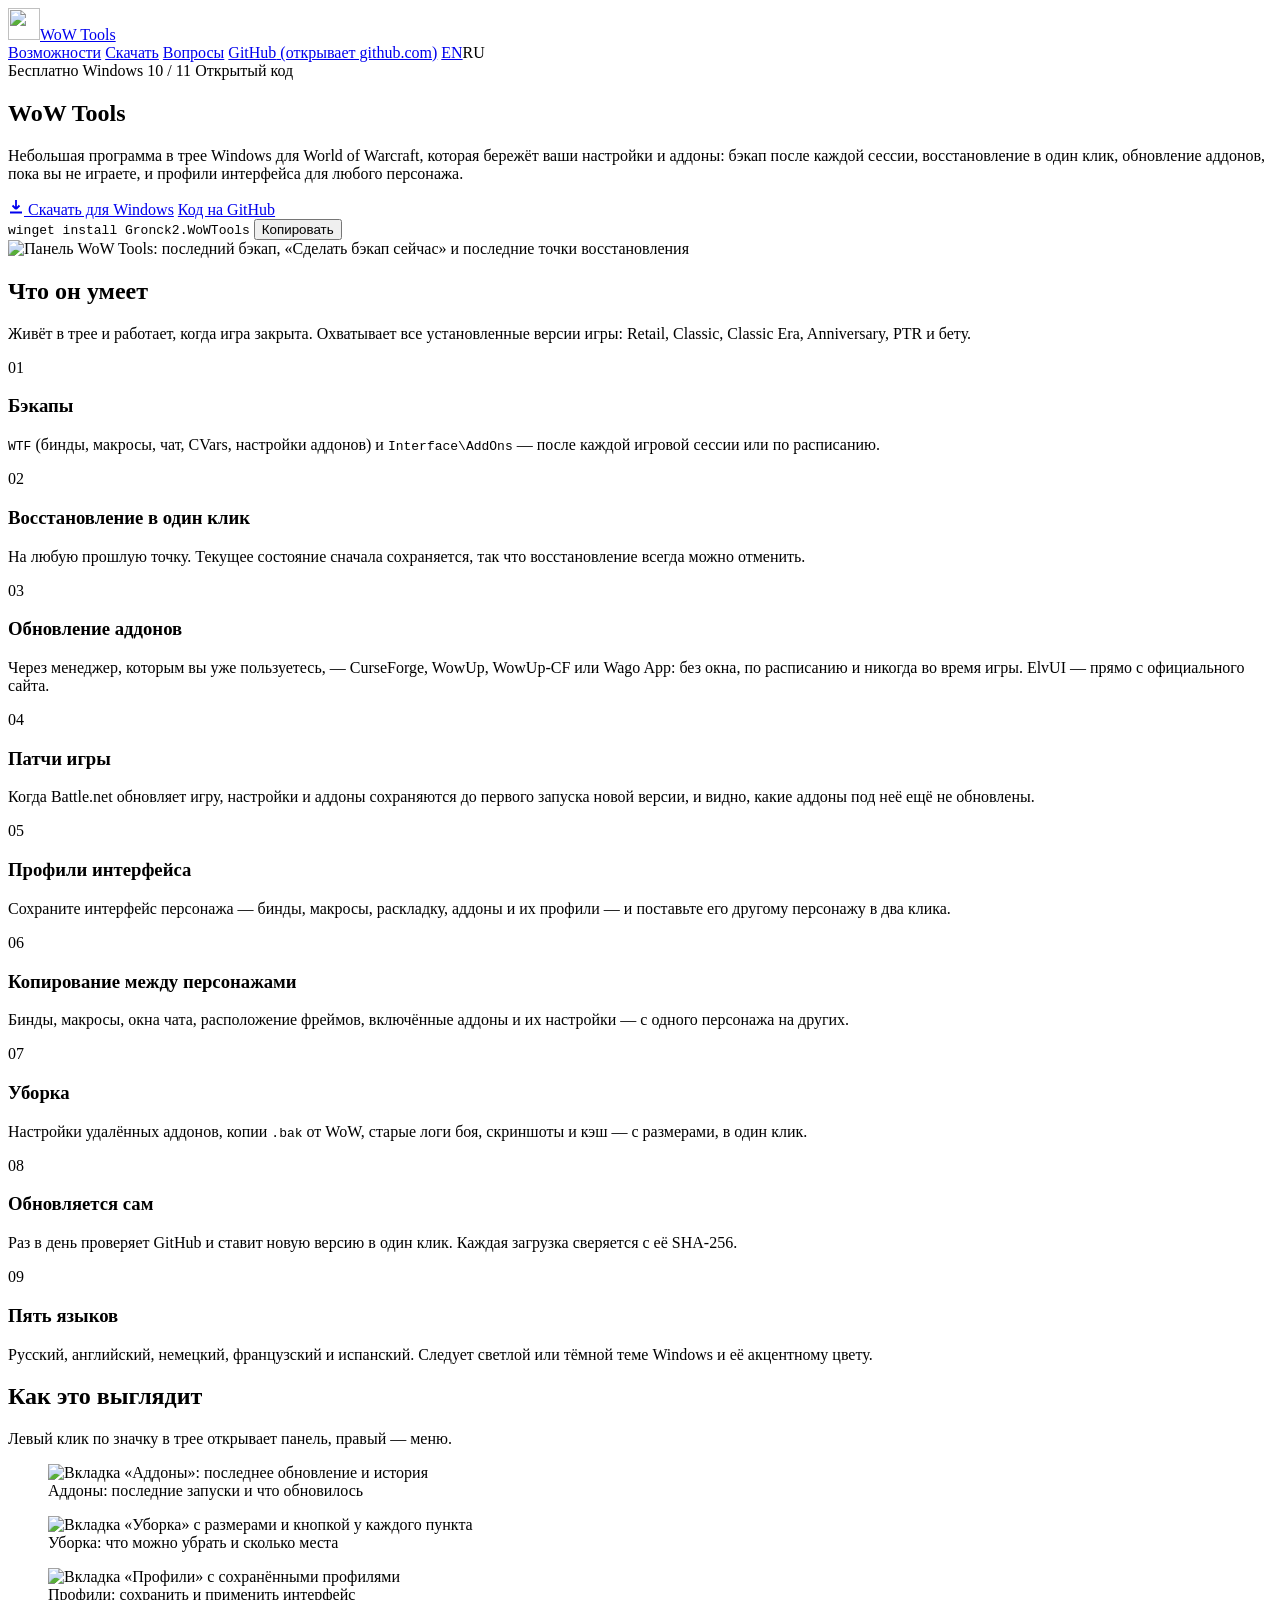
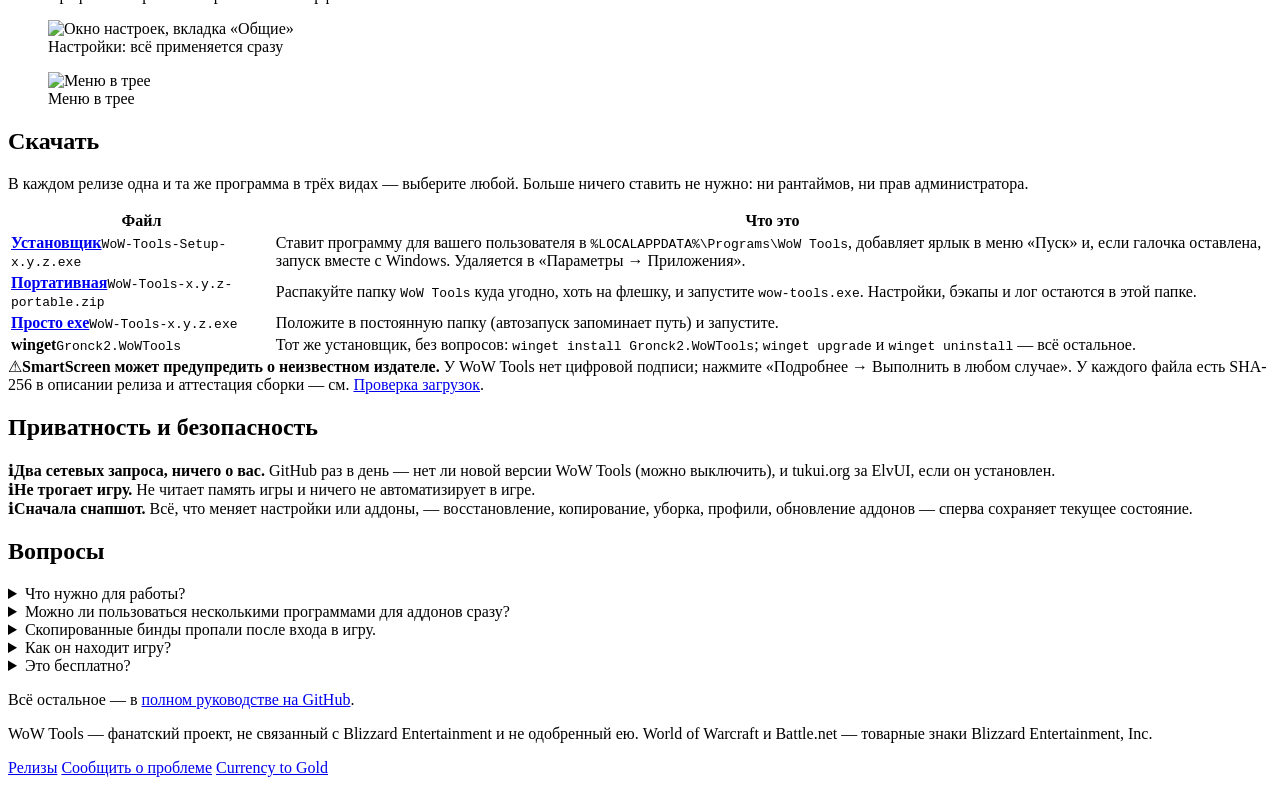
==== site/ru/index.html @ e1394217 "Landing page at wow-tool.gronck.com (GitHub Pages) Static site/ in English and Russian with the desi" ====
<!doctype html>
<html lang="ru">
<head>
<meta charset="utf-8">
<meta name="viewport" content="width=device-width, initial-scale=1">
<title>WoW Tools — бэкапы, обновление аддонов и профили интерфейса для World of Warcraft</title>
<meta name="description" content="Бесплатная программа в трее Windows для World of Warcraft: бэкапы WTF и AddOns, восстановление в один клик, обновление аддонов через CurseForge, WowUp или Wago, уборка и профили интерфейса.">
<link rel="canonical" href="https://wow-tool.gronck.com/ru/">
<link rel="alternate" hreflang="en" href="https://wow-tool.gronck.com/">
<link rel="alternate" hreflang="ru" href="https://wow-tool.gronck.com/ru/">
<link rel="alternate" hreflang="x-default" href="https://wow-tool.gronck.com/">
<meta property="og:type" content="website">
<meta property="og:title" content="WoW Tools">
<meta property="og:description" content="Бэкапы, обновление аддонов, уборка и профили интерфейса для World of Warcraft — небольшая программа в трее Windows.">
<meta property="og:url" content="https://wow-tool.gronck.com/ru/">
<meta property="og:image" content="https://wow-tool.gronck.com/img/panel-ru.png">
<meta name="theme-color" content="#170e09">
<link rel="icon" href="/favicon.ico">
<link rel="preload" href="/fonts/OpenSans-var.woff2" as="font" type="font/woff2" crossorigin>
<link rel="stylesheet" href="/style.css">
<script src="/site.js" defer></script>
</head>
<body>
<div class="frame">

<header class="topbar">
<a class="brand" href="/ru/"><img src="/favicon.ico" alt="" width="32" height="32">WoW Tools</a>
<nav class="topnav" aria-label="Главное">
<a class="hide-narrow" href="#features">Возможности</a>
<a class="hide-narrow" href="#download">Скачать</a>
<a class="hide-narrow" href="#faq">Вопросы</a>
<a href="https://github.com/Gronck2/wow-tools/blob/main/README.ru.md">GitHub<span class="visually-hidden"> (открывает github.com)</span></a>
<span class="lang" aria-label="Язык"><a href="/" hreflang="en" lang="en">EN</a><span aria-current="true">RU</span></span>
</nav>
</header>

<main class="sheet">

<section class="hero" aria-labelledby="title">
<div class="hero-text">
<div class="tags">
<span class="tag">Бесплатно</span>
<span class="pill">Windows 10 / 11</span>
<span class="pill">Открытый код</span>
</div>
<h1 id="title">WoW Tools</h1>
<p class="lede">Небольшая программа в трее Windows для World of Warcraft, которая бережёт ваши настройки и аддоны: бэкап после каждой сессии, восстановление в один клик, обновление аддонов, пока вы не играете, и профили интерфейса для любого персонажа.</p>
<div class="actions">
<a class="btn btn-primary" data-asset="setup" href="https://github.com/Gronck2/wow-tools/releases/latest">
<svg width="16" height="16" viewBox="0 0 16 16" aria-hidden="true"><path d="M8 1v9m0 0L4.5 6.5M8 10l3.5-3.5M2 13.5h12" fill="none" stroke="currentColor" stroke-width="1.8"/></svg>
Скачать для Windows</a>
<a class="btn btn-secondary" href="https://github.com/Gronck2/wow-tools">Код на GitHub</a>
</div>
<p class="release-note" data-release="Версия {version}" hidden></p>
<div class="cmd">
<code>winget install Gronck2.WoWTools</code>
<button type="button" data-done="Скопировано">Копировать</button>
</div>
</div>
<div class="shot"><img src="/img/panel-ru.png" width="540" height="907" alt="Панель WoW Tools: последний бэкап, «Сделать бэкап сейчас» и последние точки восстановления"></div>
</section>

<section id="features" aria-labelledby="features-title">
<div class="section-head">
<h2 id="features-title">Что он умеет</h2>
<p class="lede">Живёт в трее и работает, когда игра закрыта. Охватывает все установленные версии игры: Retail, Classic, Classic Era, Anniversary, PTR и бету.</p>
</div>
<div class="features">
<div class="feature"><span class="n">01</span><div><h3>Бэкапы</h3><p><code>WTF</code> (бинды, макросы, чат, CVars, настройки аддонов) и <code>Interface\AddOns</code> — после каждой игровой сессии или по расписанию.</p></div></div>
<div class="feature"><span class="n">02</span><div><h3>Восстановление в один клик</h3><p>На любую прошлую точку. Текущее состояние сначала сохраняется, так что восстановление всегда можно отменить.</p></div></div>
<div class="feature"><span class="n">03</span><div><h3>Обновление аддонов</h3><p>Через менеджер, которым вы уже пользуетесь, — CurseForge, WowUp, WowUp-CF или Wago App: без окна, по расписанию и никогда во время игры. ElvUI — прямо с официального сайта.</p></div></div>
<div class="feature"><span class="n">04</span><div><h3>Патчи игры</h3><p>Когда Battle.net обновляет игру, настройки и аддоны сохраняются до первого запуска новой версии, и видно, какие аддоны под неё ещё не обновлены.</p></div></div>
<div class="feature"><span class="n">05</span><div><h3>Профили интерфейса</h3><p>Сохраните интерфейс персонажа — бинды, макросы, раскладку, аддоны и их профили — и поставьте его другому персонажу в два клика.</p></div></div>
<div class="feature"><span class="n">06</span><div><h3>Копирование между персонажами</h3><p>Бинды, макросы, окна чата, расположение фреймов, включённые аддоны и их настройки — с одного персонажа на других.</p></div></div>
<div class="feature"><span class="n">07</span><div><h3>Уборка</h3><p>Настройки удалённых аддонов, копии <code>.bak</code> от WoW, старые логи боя, скриншоты и кэш — с размерами, в один клик.</p></div></div>
<div class="feature"><span class="n">08</span><div><h3>Обновляется сам</h3><p>Раз в день проверяет GitHub и ставит новую версию в один клик. Каждая загрузка сверяется с её SHA-256.</p></div></div>
<div class="feature"><span class="n">09</span><div><h3>Пять языков</h3><p>Русский, английский, немецкий, французский и испанский. Следует светлой или тёмной теме Windows и её акцентному цвету.</p></div></div>
</div>
</section>

<section aria-labelledby="shots-title">
<div class="section-head">
<h2 id="shots-title">Как это выглядит</h2>
<p class="muted">Левый клик по значку в трее открывает панель, правый — меню.</p>
</div>
<div class="gallery">
<figure><div class="shot panel"><img src="/img/addons-ru.png" width="540" height="907" alt="Вкладка «Аддоны»: последнее обновление и история" loading="lazy"></div><figcaption>Аддоны: последние запуски и что обновилось</figcaption></figure>
<figure><div class="shot panel"><img src="/img/cleanup-ru.png" width="540" height="907" alt="Вкладка «Уборка» с размерами и кнопкой у каждого пункта" loading="lazy"></div><figcaption>Уборка: что можно убрать и сколько места</figcaption></figure>
<figure><div class="shot panel"><img src="/img/profiles-ru.png" width="540" height="907" alt="Вкладка «Профили» с сохранёнными профилями" loading="lazy"></div><figcaption>Профили: сохранить и применить интерфейс</figcaption></figure>
<figure><div class="shot wide"><img src="/img/settings-ru.png" width="840" height="1290" alt="Окно настроек, вкладка «Общие»" loading="lazy"></div><figcaption>Настройки: всё применяется сразу</figcaption></figure>
<figure><div class="shot panel"><img src="/img/menu-ru.png" width="420" height="513" alt="Меню в трее" loading="lazy"></div><figcaption>Меню в трее</figcaption></figure>
</div>
</section>

<section id="download" aria-labelledby="download-title">
<div class="section-head">
<h2 id="download-title">Скачать</h2>
<p class="lede">В каждом релизе одна и та же программа в трёх видах — выберите любой. Больше ничего ставить не нужно: ни рантаймов, ни прав администратора.</p>
</div>
<div class="table-wrap">
<table>
<thead><tr><th scope="col">Файл</th><th scope="col">Что это</th></tr></thead>
<tbody>
<tr><td><a data-asset="setup" href="https://github.com/Gronck2/wow-tools/releases/latest"><strong>Установщик</strong></a><code>WoW-Tools-Setup-x.y.z.exe</code></td><td>Ставит программу для вашего пользователя в <code>%LOCALAPPDATA%\Programs\WoW Tools</code>, добавляет ярлык в меню «Пуск» и, если галочка оставлена, запуск вместе с Windows. Удаляется в «Параметры → Приложения».</td></tr>
<tr><td><a data-asset="portable" href="https://github.com/Gronck2/wow-tools/releases/latest"><strong>Портативная</strong></a><code>WoW-Tools-x.y.z-portable.zip</code></td><td>Распакуйте папку <code>WoW Tools</code> куда угодно, хоть на флешку, и запустите <code>wow-tools.exe</code>. Настройки, бэкапы и лог остаются в этой папке.</td></tr>
<tr><td><a data-asset="exe" href="https://github.com/Gronck2/wow-tools/releases/latest"><strong>Просто exe</strong></a><code>WoW-Tools-x.y.z.exe</code></td><td>Положите в постоянную папку (автозапуск запоминает путь) и запустите.</td></tr>
<tr><td><strong>winget</strong><code>Gronck2.WoWTools</code></td><td>Тот же установщик, без вопросов: <code>winget install Gronck2.WoWTools</code>; <code>winget upgrade</code> и <code>winget uninstall</code> — всё остальное.</td></tr>
</tbody>
</table>
</div>
<div class="notice warn"><span class="icon" aria-hidden="true">⚠</span><span><strong>SmartScreen может предупредить о неизвестном издателе.</strong> У WoW Tools нет цифровой подписи; нажмите «Подробнее → Выполнить в любом случае». У каждого файла есть SHA-256 в описании релиза и аттестация сборки — см. <a href="https://github.com/Gronck2/wow-tools/blob/main/README.ru.md#проверка-загрузок">Проверка загрузок</a>.</span></div>
</section>

<section class="cols" aria-label="Приватность и вопросы">
<div class="section-head" style="gap: var(--sp-4)">
<h2 id="privacy">Приватность и безопасность</h2>
<div class="notices">
<div class="notice"><span class="icon" aria-hidden="true">ℹ</span><span><strong>Два сетевых запроса, ничего о вас.</strong> GitHub раз в день — нет ли новой версии WoW Tools (можно выключить), и tukui.org за ElvUI, если он установлен.</span></div>
<div class="notice"><span class="icon" aria-hidden="true">ℹ</span><span><strong>Не трогает игру.</strong> Не читает память игры и ничего не автоматизирует в игре.</span></div>
<div class="notice"><span class="icon" aria-hidden="true">ℹ</span><span><strong>Сначала снапшот.</strong> Всё, что меняет настройки или аддоны, — восстановление, копирование, уборка, профили, обновление аддонов — сперва сохраняет текущее состояние.</span></div>
</div>
</div>
<div class="section-head" style="gap: var(--sp-4)">
<h2 id="faq">Вопросы</h2>
<div>
<details><summary>Что нужно для работы?</summary><p>Windows 10 или 11, 64-бит, и World of Warcraft, установленный через Battle.net. Для обновления аддонов — одна из программ CurseForge, WowUp, WowUp-CF или Wago App, настроенная. Бэкапы, восстановление и копирование работают и без них.</p></details>
<details><summary>Можно ли пользоваться несколькими программами для аддонов сразу?</summary><p>Нет, и это намеренно: два менеджера над одной папкой AddOns ломают друг другу аддоны. WoW Tools работает с тем, который вы выберете.</p></details>
<details><summary>Скопированные бинды пропали после входа в игру.</summary><p>Бинды и макросы могут синхронизироваться с сервером и перезаписывать скопированные файлы. Как это выключить — в <a href="https://github.com/Gronck2/wow-tools/blob/main/README.ru.md#копирование-настроек-между-персонажами">README</a>.</p></details>
<details><summary>Как он находит игру?</summary><p>Реестр, список установок Battle.net, затем обычные пути. Версии игры в других папках тоже находятся; иначе папку можно указать в «Настройки → Общие».</p></details>
<details><summary>Это бесплатно?</summary><p>Да. Открытый код под MIT или Apache-2.0, без рекламы и без аккаунтов.</p></details>
</div>
<p class="muted">Всё остальное — в <a href="https://github.com/Gronck2/wow-tools/blob/main/README.ru.md">полном руководстве на GitHub</a>.</p>
</div>
</section>

</main>

<footer>
<p>WoW Tools — фанатский проект, не связанный с Blizzard Entertainment и не одобренный ею. World of Warcraft и Battle.net — товарные знаки Blizzard Entertainment, Inc.</p>
<nav aria-label="Подвал">
<a href="https://github.com/Gronck2/wow-tools/releases">Релизы</a>
<a href="https://github.com/Gronck2/wow-tools/issues">Сообщить о проблеме</a>
<a href="https://gold.gronck.com/">Currency to Gold</a>
</nav>
</footer>

</div>
</body>
</html>
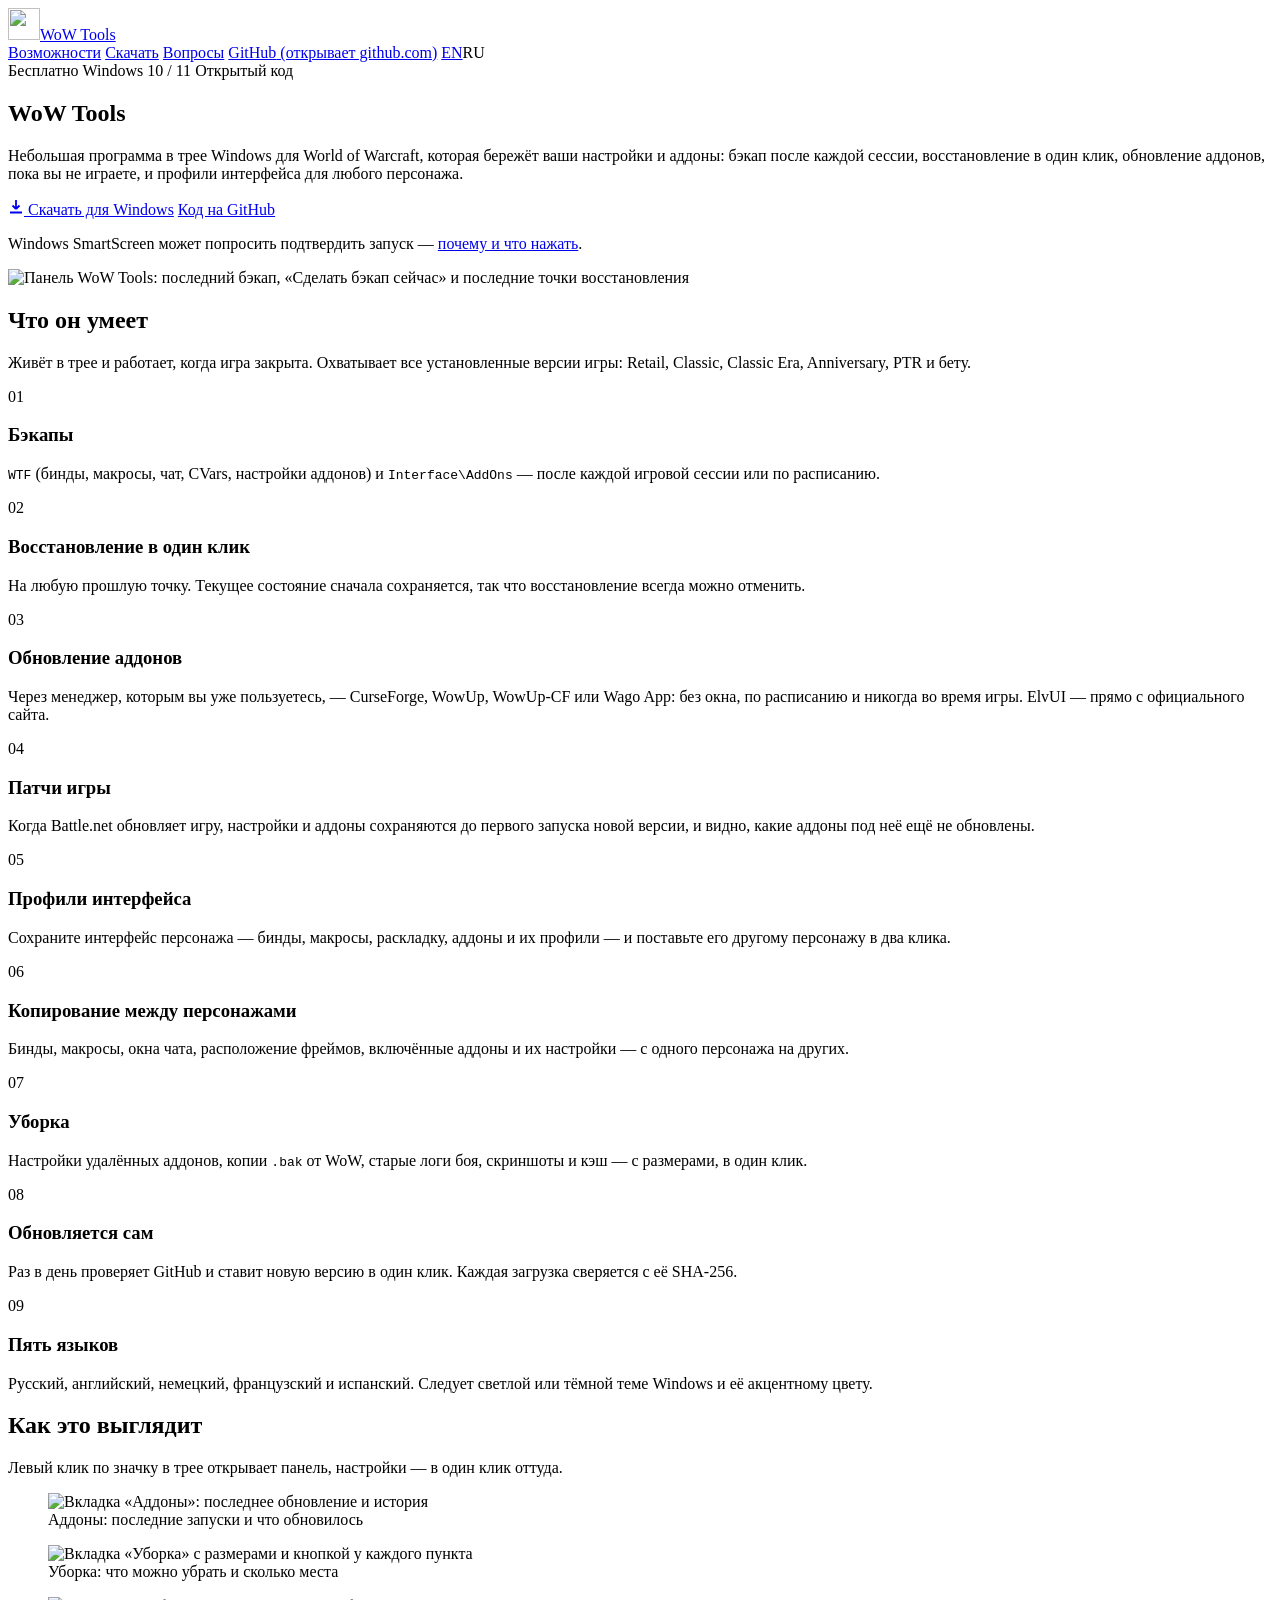
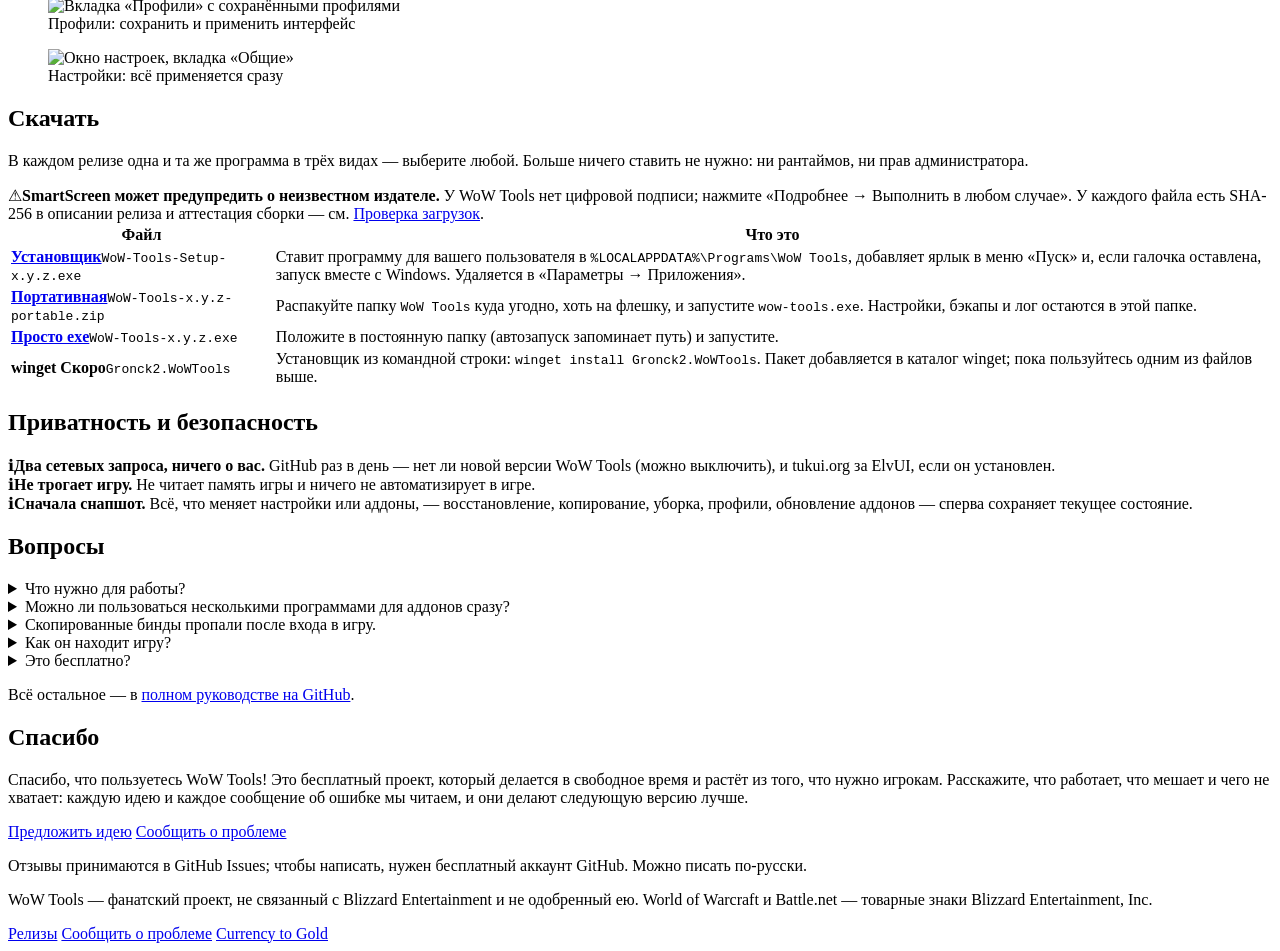
==== commit fcbbb5e3: "Site: SmartScreen note before the downloads, winget marked as coming soon, static screenshot grid, t" ====
--- a/site/ru/index.html
+++ b/site/ru/index.html
@@ -13,7 +13,7 @@
 <meta property="og:title" content="WoW Tools">
 <meta property="og:description" content="Бэкапы, обновление аддонов, уборка и профили интерфейса для World of Warcraft — небольшая программа в трее Windows.">
 <meta property="og:url" content="https://wow-tool.gronck.com/ru/">
-<meta property="og:image" content="https://wow-tool.gronck.com/img/panel-ru.png">
+<meta property="og:image" content="https://wow-tool.gronck.com/img/panel-ru-dark.png">
 <meta name="theme-color" content="#170e09">
 <link rel="icon" href="/favicon.ico">
 <link rel="preload" href="/fonts/OpenSans-var.woff2" as="font" type="font/woff2" crossorigin>
@@ -52,12 +52,9 @@
 <a class="btn btn-secondary" href="https://github.com/Gronck2/wow-tools">Код на GitHub</a>
 </div>
 <p class="release-note" data-release="Версия {version}" hidden></p>
-<div class="cmd">
-<code>winget install Gronck2.WoWTools</code>
-<button type="button" data-done="Скопировано">Копировать</button>
+<p class="release-note">Windows SmartScreen может попросить подтвердить запуск — <a href="#download">почему и что нажать</a>.</p>
 </div>
-</div>
-<div class="shot"><img src="/img/panel-ru.png" width="540" height="907" alt="Панель WoW Tools: последний бэкап, «Сделать бэкап сейчас» и последние точки восстановления"></div>
+<div class="shot"><img src="/img/panel-ru-dark.png" width="540" height="907" alt="Панель WoW Tools: последний бэкап, «Сделать бэкап сейчас» и последние точки восстановления"></div>
 </section>
 
 <section id="features" aria-labelledby="features-title">
@@ -81,14 +78,13 @@
 <section aria-labelledby="shots-title">
 <div class="section-head">
 <h2 id="shots-title">Как это выглядит</h2>
-<p class="muted">Левый клик по значку в трее открывает панель, правый — меню.</p>
+<p class="muted">Левый клик по значку в трее открывает панель, настройки — в один клик оттуда.</p>
 </div>
 <div class="gallery">
-<figure><div class="shot panel"><img src="/img/addons-ru.png" width="540" height="907" alt="Вкладка «Аддоны»: последнее обновление и история" loading="lazy"></div><figcaption>Аддоны: последние запуски и что обновилось</figcaption></figure>
-<figure><div class="shot panel"><img src="/img/cleanup-ru.png" width="540" height="907" alt="Вкладка «Уборка» с размерами и кнопкой у каждого пункта" loading="lazy"></div><figcaption>Уборка: что можно убрать и сколько места</figcaption></figure>
-<figure><div class="shot panel"><img src="/img/profiles-ru.png" width="540" height="907" alt="Вкладка «Профили» с сохранёнными профилями" loading="lazy"></div><figcaption>Профили: сохранить и применить интерфейс</figcaption></figure>
-<figure><div class="shot wide"><img src="/img/settings-ru.png" width="840" height="1290" alt="Окно настроек, вкладка «Общие»" loading="lazy"></div><figcaption>Настройки: всё применяется сразу</figcaption></figure>
-<figure><div class="shot panel"><img src="/img/menu-ru.png" width="420" height="513" alt="Меню в трее" loading="lazy"></div><figcaption>Меню в трее</figcaption></figure>
+<figure><div class="shot"><img src="/img/addons-ru-dark.png" width="540" height="907" alt="Вкладка «Аддоны»: последнее обновление и история" loading="lazy"></div><figcaption>Аддоны: последние запуски и что обновилось</figcaption></figure>
+<figure><div class="shot"><img src="/img/cleanup-ru-dark.png" width="540" height="907" alt="Вкладка «Уборка» с размерами и кнопкой у каждого пункта" loading="lazy"></div><figcaption>Уборка: что можно убрать и сколько места</figcaption></figure>
+<figure><div class="shot"><img src="/img/profiles-ru-dark.png" width="540" height="907" alt="Вкладка «Профили» с сохранёнными профилями" loading="lazy"></div><figcaption>Профили: сохранить и применить интерфейс</figcaption></figure>
+<figure><div class="shot"><img src="/img/settings-ru-dark.png" width="840" height="1290" alt="Окно настроек, вкладка «Общие»" loading="lazy"></div><figcaption>Настройки: всё применяется сразу</figcaption></figure>
 </div>
 </section>
 
@@ -97,6 +93,7 @@
 <h2 id="download-title">Скачать</h2>
 <p class="lede">В каждом релизе одна и та же программа в трёх видах — выберите любой. Больше ничего ставить не нужно: ни рантаймов, ни прав администратора.</p>
 </div>
+<div class="notice warn"><span class="icon" aria-hidden="true">⚠</span><span><strong>SmartScreen может предупредить о неизвестном издателе.</strong> У WoW Tools нет цифровой подписи; нажмите «Подробнее → Выполнить в любом случае». У каждого файла есть SHA-256 в описании релиза и аттестация сборки — см. <a href="https://github.com/Gronck2/wow-tools/blob/main/README.ru.md#проверка-загрузок">Проверка загрузок</a>.</span></div>
 <div class="table-wrap">
 <table>
 <thead><tr><th scope="col">Файл</th><th scope="col">Что это</th></tr></thead>
@@ -104,11 +101,10 @@
 <tr><td><a data-asset="setup" href="https://github.com/Gronck2/wow-tools/releases/latest"><strong>Установщик</strong></a><code>WoW-Tools-Setup-x.y.z.exe</code></td><td>Ставит программу для вашего пользователя в <code>%LOCALAPPDATA%\Programs\WoW Tools</code>, добавляет ярлык в меню «Пуск» и, если галочка оставлена, запуск вместе с Windows. Удаляется в «Параметры → Приложения».</td></tr>
 <tr><td><a data-asset="portable" href="https://github.com/Gronck2/wow-tools/releases/latest"><strong>Портативная</strong></a><code>WoW-Tools-x.y.z-portable.zip</code></td><td>Распакуйте папку <code>WoW Tools</code> куда угодно, хоть на флешку, и запустите <code>wow-tools.exe</code>. Настройки, бэкапы и лог остаются в этой папке.</td></tr>
 <tr><td><a data-asset="exe" href="https://github.com/Gronck2/wow-tools/releases/latest"><strong>Просто exe</strong></a><code>WoW-Tools-x.y.z.exe</code></td><td>Положите в постоянную папку (автозапуск запоминает путь) и запустите.</td></tr>
-<tr><td><strong>winget</strong><code>Gronck2.WoWTools</code></td><td>Тот же установщик, без вопросов: <code>winget install Gronck2.WoWTools</code>; <code>winget upgrade</code> и <code>winget uninstall</code> — всё остальное.</td></tr>
+<tr class="soon"><td><strong>winget <span class="pill">Скоро</span></strong><code>Gronck2.WoWTools</code></td><td>Установщик из командной строки: <code>winget install Gronck2.WoWTools</code>. Пакет добавляется в каталог winget; пока пользуйтесь одним из файлов выше.</td></tr>
 </tbody>
 </table>
 </div>
-<div class="notice warn"><span class="icon" aria-hidden="true">⚠</span><span><strong>SmartScreen может предупредить о неизвестном издателе.</strong> У WoW Tools нет цифровой подписи; нажмите «Подробнее → Выполнить в любом случае». У каждого файла есть SHA-256 в описании релиза и аттестация сборки — см. <a href="https://github.com/Gronck2/wow-tools/blob/main/README.ru.md#проверка-загрузок">Проверка загрузок</a>.</span></div>
 </section>
 
 <section class="cols" aria-label="Приватность и вопросы">
@@ -133,6 +129,16 @@
 </div>
 </section>
 
+<section class="thanks" aria-labelledby="thanks-title">
+<h2 id="thanks-title">Спасибо</h2>
+<p class="lede">Спасибо, что пользуетесь WoW Tools! Это бесплатный проект, который делается в свободное время и растёт из того, что нужно игрокам. Расскажите, что работает, что мешает и чего не хватает: каждую идею и каждое сообщение об ошибке мы читаем, и они делают следующую версию лучше.</p>
+<div class="actions">
+<a class="btn btn-primary" href="https://github.com/Gronck2/wow-tools/issues/new?labels=enhancement">Предложить идею</a>
+<a class="btn btn-secondary" href="https://github.com/Gronck2/wow-tools/issues/new?labels=bug">Сообщить о проблеме</a>
+</div>
+<p class="muted">Отзывы принимаются в GitHub Issues; чтобы написать, нужен бесплатный аккаунт GitHub. Можно писать по-русски.</p>
+</section>
+
 </main>
 
 <footer>
